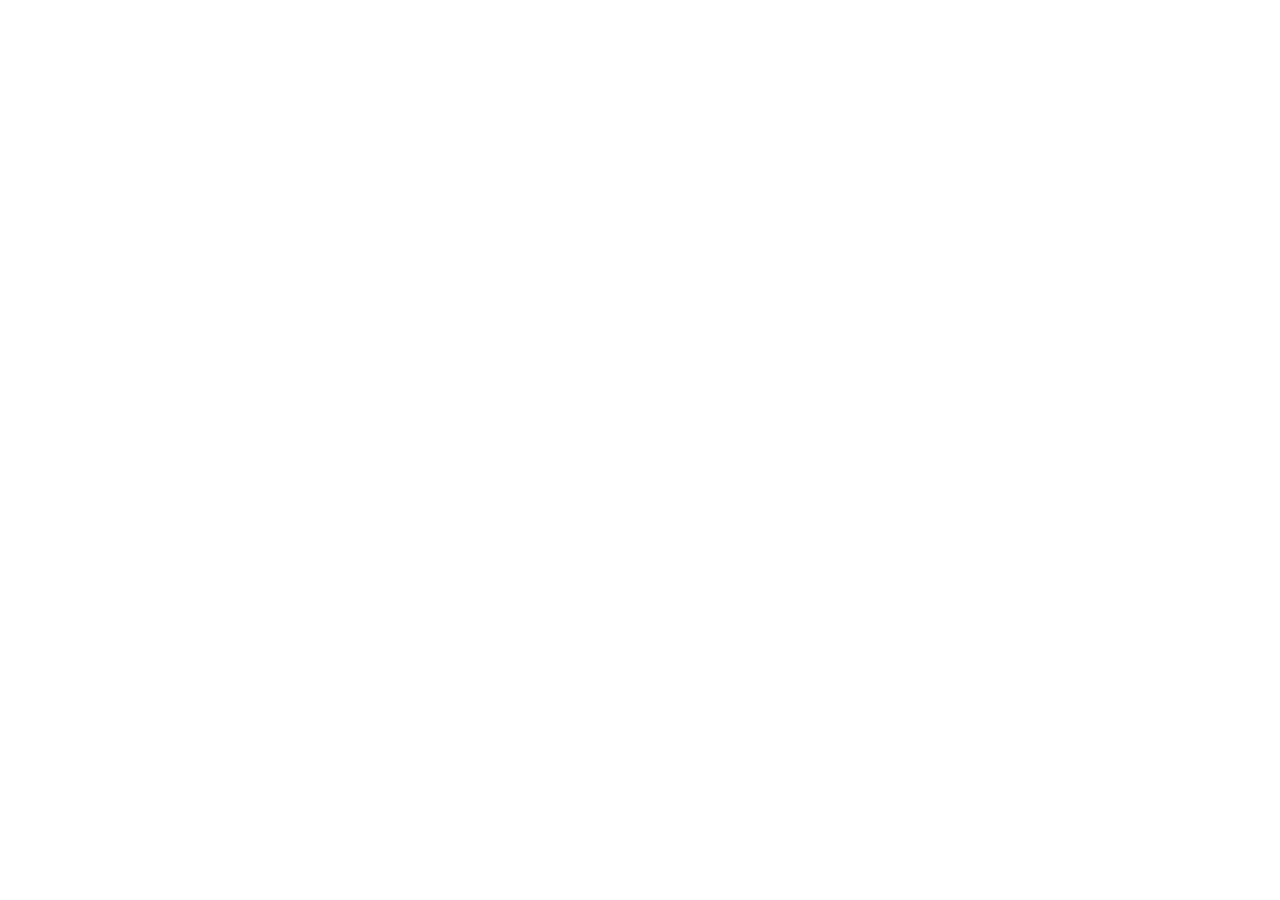
==== index.html @ 8da315e5 "ok" ====
<!DOCTYPE html >
 <html lang="pt-br">
 <head>
       <meta charset="UTF-8>
    <Title> PADARIADOELETEL
</head>
<body>       

    <h1>Bem vindo ao site da melhor pararia de londrina</h1> 

</body>
</
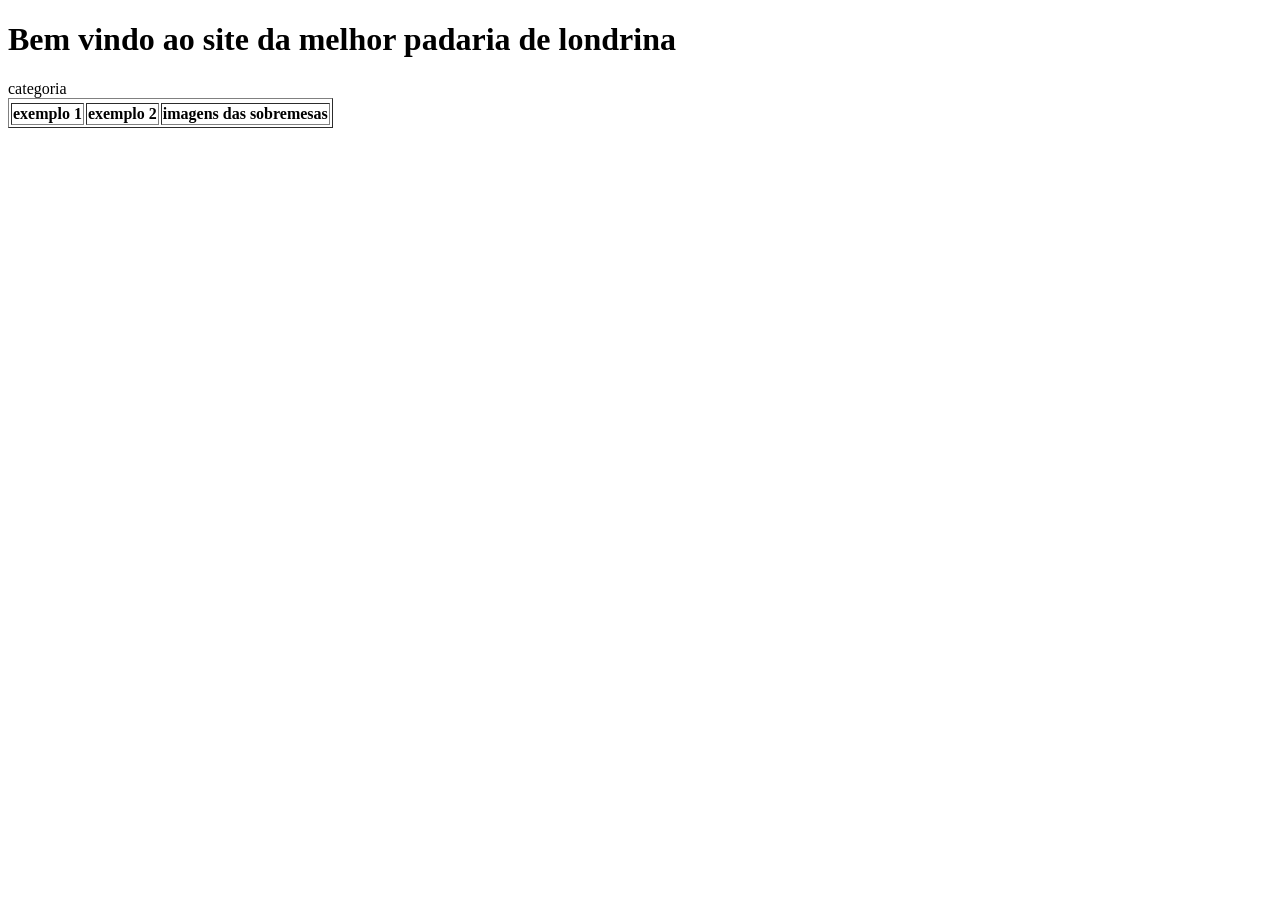
==== commit ac9a1abe: "ok" ====
--- a/index.html
+++ b/index.html
@@ -1,12 +1,20 @@
  <!DOCTYPE html >
  <html lang="pt-br">
  <head>
-       <meta charset="UTF-8>
-    <Title> PADARIADOELETEL
-</head>
-<body>       
+       <meta charset="UTF-8">
+       <Title PADARIADOELETEL</Title></Title>
+ </head>
+ <body>
 
-    <h1>Bem vindo ao site da melhor pararia de londrina</h1> 
+    <h1>Bem vindo ao site da melhor padaria de londrina</h1> 
+    
+    <table border="1">
+        <thead>
+            <tr>
+                   <tr>categoria</th>
+                   <th>exemplo 1</th>
+                   <th>exemplo 2</th>
+                   <th>imagens das sobremesas</th>
+               </tr>
 
-</body>
-</+
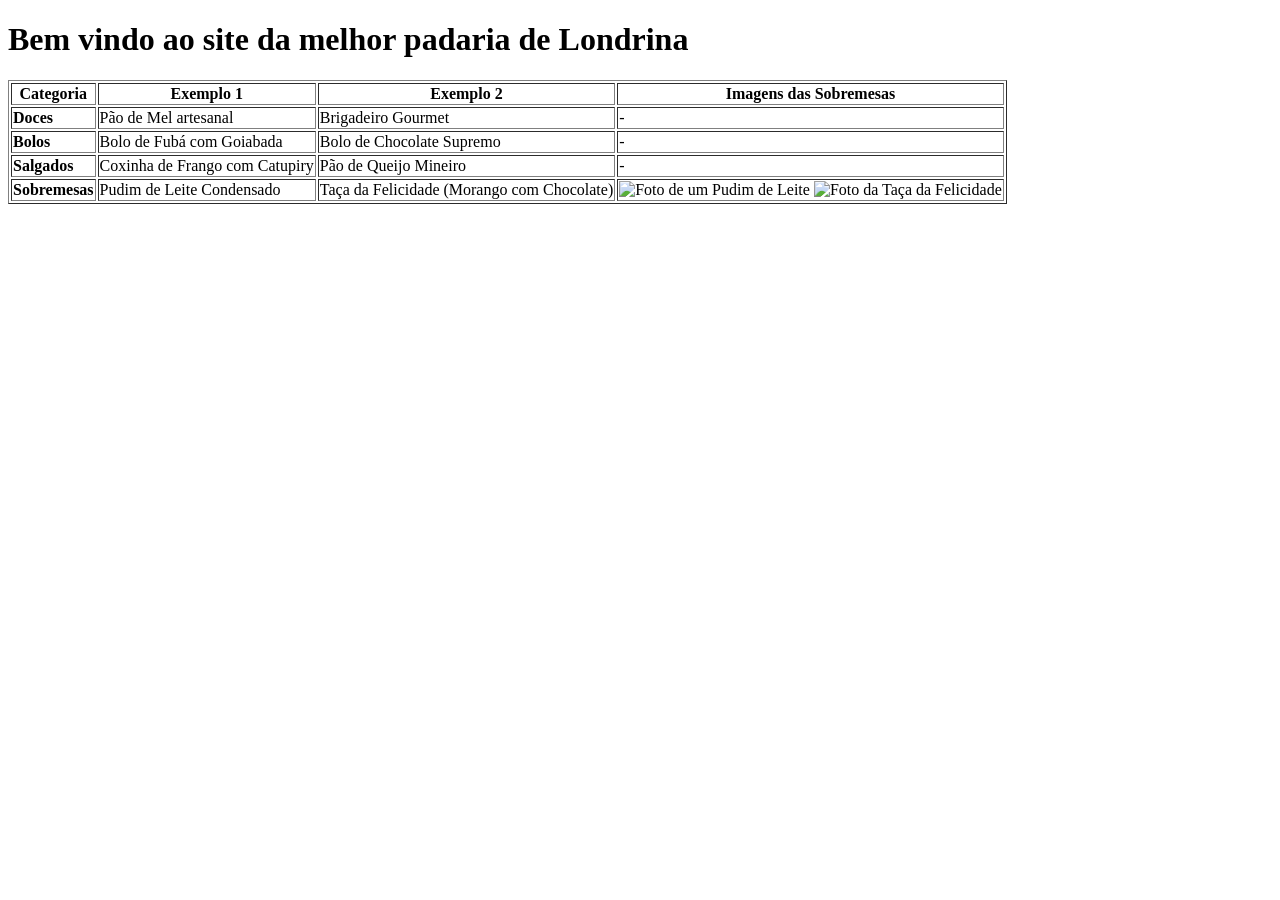
==== commit 9c8232cf: "ok" ====
--- a/index.html
+++ b/index.html
@@ -1,20 +1,98 @@
- <!DOCTYPE html >
- <html lang="pt-br">
- <head>
-       <meta charset="UTF-8">
-       <Title PADARIADOELETEL</Title></Title>
- </head>
- <body>
+<!DOCTYPE html>
+<html lang="pt-BR">
+<head>
+    <meta charset="UTF-8">
+    <title>Padaria em Londrina</title>
+</head>
+<body>
 
-    <h1>Bem vindo ao site da melhor padaria de londrina</h1> 
-    
+    <h1>Bem vindo ao site da melhor padaria de Londrina</h1>
+
     <table border="1">
         <thead>
             <tr>
-                   <tr>categoria</th>
-                   <th>exemplo 1</th>
-                   <th>exemplo 2</th>
-                   <th>imagens das sobremesas</th>
-               </tr>
+                <th>Categoria</th>
+                <th>Exemplo 1</th>
+                <th>Exemplo 2</th>
+                <th>Imagens das Sobremesas</th>
+            </tr>
+        </thead>
+
+       
+        <tbody>
+            <tr>
+                <td><strong>Doces</strong></td>
+                <td>Pão de Mel artesanal</td>
+                <td>Brigadeiro Gourmet</td>
+                <td>-</td>
+            </tr>
+            <tr>
+                <td><strong>Bolos</strong></td>
+                <td>Bolo de Fubá com Goiabada</td>
+                <td>Bolo de Chocolate Supremo</td>
+                <td>-</td>
+            </tr>
+            <tr>
+                <td><strong>Salgados</strong></td>
+                <td>Coxinha de Frango com Catupiry</td>
+                <td>Pão de Queijo Mineiro</td>
+                <td>-</td>
+            </tr>
+            <tr>
+                <td><strong>Sobremesas</strong></td>
+                <td>Pudim de Leite Condensado</td>
+                <td>Taça da Felicidade (Morango com Chocolate)</td>
+                <td>
+                    <img src="caminho-da-imagem-pudim.jpg" alt="Foto de um Pudim de Leite" width="100">
+                    <img src="caminho-da-imagem-taca.jpg" alt="Foto da Taça da Felicidade" width="100">
+                </td>
+            </tr>
+        </tbody>
+    </table>
+</body>
+</html>
+
+                    
 
 
+
+
+
+
+
+
+
+
+
+
+
+
+
+
+
+
+
+
+
+
+
+
+
+
+
+
+
+
+
+
+
+
+
+
+
+
+
+
+
+
+
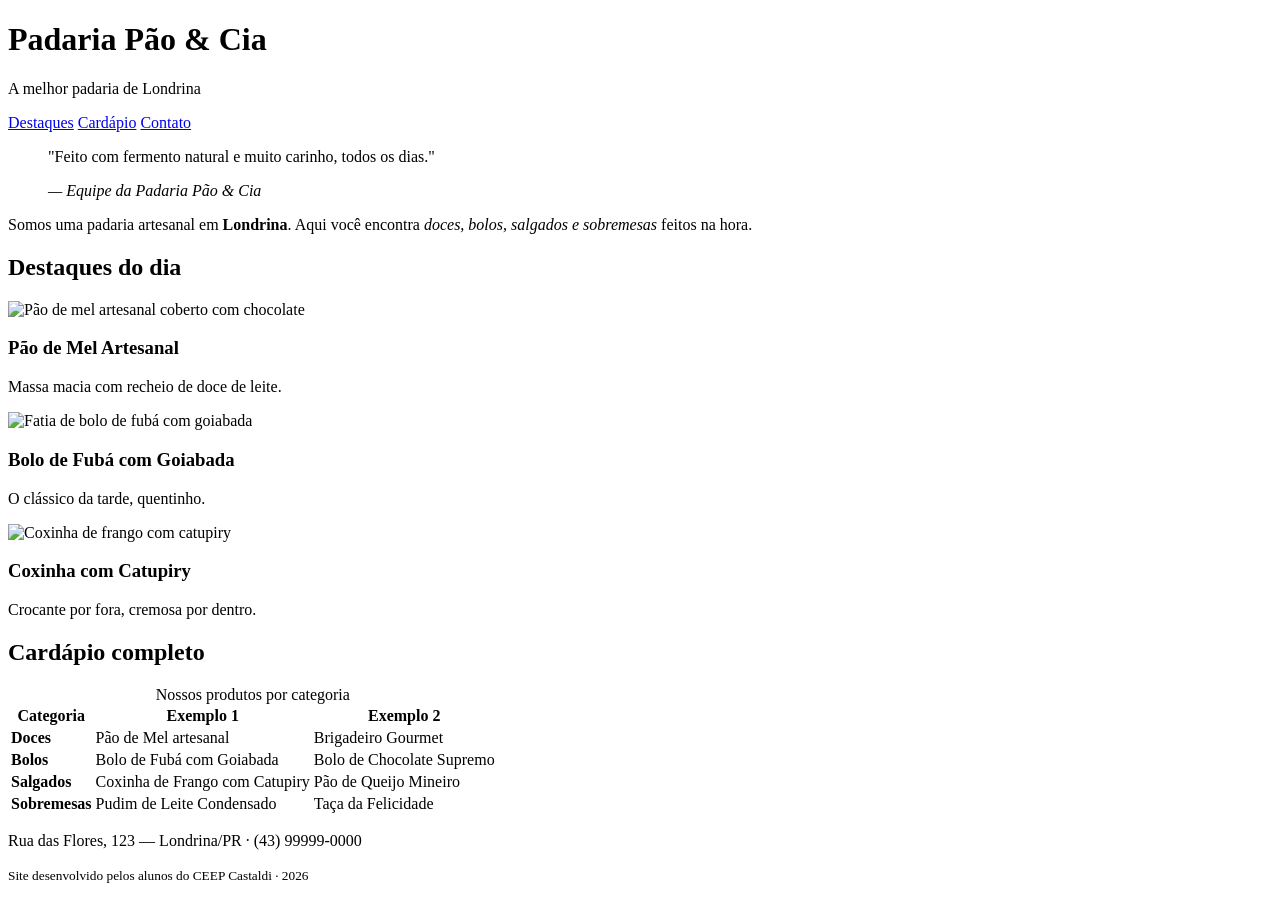
==== commit 6bdd3cc2: "ok" ====
--- a/index.html
+++ b/index.html
@@ -2,97 +2,104 @@
 <html lang="pt-BR">
 <head>
     <meta charset="UTF-8">
+    <meta name="viewport" content="width=device-width, initial-scale=1.0">
     <title>Padaria em Londrina</title>
+    <link rel="stylesheet" href="style.css">
 </head>
 <body>
 
-    <h1>Bem vindo ao site da melhor padaria de Londrina</h1>
+    <!-- CABEÇALHO: identidade + menu de navegação -->
+    <header class="cabecalho">
+        <h1>Padaria Pão &amp; Cia</h1>
+        <p class="subtitulo">A melhor padaria de Londrina</p>
+        <nav class="menu">
+            <a href="#destaques">Destaques</a>
+            <a href="#cardapio">Cardápio</a>
+            <a href="#contato">Contato</a>
+        </nav>
+    </header>
 
-    <table border="1">
-        <thead>
-            <tr>
-                <th>Categoria</th>
-                <th>Exemplo 1</th>
-                <th>Exemplo 2</th>
-                <th>Imagens das Sobremesas</th>
-            </tr>
-        </thead>
+    <main>
 
-       
-        <tbody>
-            <tr>
-                <td><strong>Doces</strong></td>
-                <td>Pão de Mel artesanal</td>
-                <td>Brigadeiro Gourmet</td>
-                <td>-</td>
-            </tr>
-            <tr>
-                <td><strong>Bolos</strong></td>
-                <td>Bolo de Fubá com Goiabada</td>
-                <td>Bolo de Chocolate Supremo</td>
-                <td>-</td>
-            </tr>
-            <tr>
-                <td><strong>Salgados</strong></td>
-                <td>Coxinha de Frango com Catupiry</td>
-                <td>Pão de Queijo Mineiro</td>
-                <td>-</td>
-            </tr>
-            <tr>
-                <td><strong>Sobremesas</strong></td>
-                <td>Pudim de Leite Condensado</td>
-                <td>Taça da Felicidade (Morango com Chocolate)</td>
-                <td>
-                    <img src="caminho-da-imagem-pudim.jpg" alt="Foto de um Pudim de Leite" width="100">
-                    <img src="caminho-da-imagem-taca.jpg" alt="Foto da Taça da Felicidade" width="100">
-                </td>
-            </tr>
-        </tbody>
-    </table>
+        <!-- APRESENTAÇÃO: tags de autoria (blockquote, cite, strong, em) -->
+        <section class="intro">
+            <blockquote>
+                <p>"Feito com fermento natural e muito carinho, todos os dias."</p>
+                <cite>— Equipe da Padaria Pão &amp; Cia</cite>
+            </blockquote>
+            <p>Somos uma padaria artesanal em <strong>Londrina</strong>. Aqui você encontra
+               <em>doces, bolos, salgados e sobremesas</em> feitos na hora.</p>
+        </section>
+
+        <!-- DESTAQUES: cards em Flexbox -->
+        <section id="destaques" class="destaques">
+            <h2>Destaques do dia</h2>
+            <div class="cards">
+                <article class="card">
+                    <!-- Troque a URL abaixo pelo caminho da sua foto: src="img/pao-de-mel.jpg" -->
+                    <img src="https://placehold.co/300x200?text=Pao+de+Mel" alt="Pão de mel artesanal coberto com chocolate">
+                    <h3>Pão de Mel Artesanal</h3>
+                    <p>Massa macia com recheio de doce de leite.</p>
+                </article>
+                <article class="card">
+                    <img src="https://placehold.co/300x200?text=Bolo+de+Fuba" alt="Fatia de bolo de fubá com goiabada">
+                    <h3>Bolo de Fubá com Goiabada</h3>
+                    <p>O clássico da tarde, quentinho.</p>
+                </article>
+                <article class="card">
+                    <img src="https://placehold.co/300x200?text=Coxinha" alt="Coxinha de frango com catupiry">
+                    <h3>Coxinha com Catupiry</h3>
+                    <p>Crocante por fora, cremosa por dentro.</p>
+                </article>
+            </div>
+        </section>
+
+        <!-- CARDÁPIO: a tabela original, agora semântica e estilizada -->
+        <section id="cardapio" class="cardapio">
+            <h2>Cardápio completo</h2>
+            <table class="tabela-cardapio">
+                <caption>Nossos produtos por categoria</caption>
+                <thead>
+                    <tr>
+                        <th scope="col">Categoria</th>
+                        <th scope="col">Exemplo 1</th>
+                        <th scope="col">Exemplo 2</th>
+                    </tr>
+                </thead>
+                <tbody>
+                    <tr>
+                        <td><strong>Doces</strong></td>
+                        <td>Pão de Mel artesanal</td>
+                        <td>Brigadeiro Gourmet</td>
+                    </tr>
+                    <tr>
+                        <td><strong>Bolos</strong></td>
+                        <td>Bolo de Fubá com Goiabada</td>
+                        <td>Bolo de Chocolate Supremo</td>
+                    </tr>
+                    <tr>
+                        <td><strong>Salgados</strong></td>
+                        <td>Coxinha de Frango com Catupiry</td>
+                        <td>Pão de Queijo Mineiro</td>
+                    </tr>
+                    <tr>
+                        <td><strong>Sobremesas</strong></td>
+                        <td>Pudim de Leite Condensado</td>
+                        <td>Taça da Felicidade</td>
+                    </tr>
+                </tbody>
+            </table>
+        </section>
+
+    </main>
+
+    <!-- RODAPÉ -->
+    <footer id="contato" class="rodape">
+        <p>Rua das Flores, 123 — Londrina/PR · (43) 99999-0000</p>
+        <p><small>Site desenvolvido pelos alunos do CEEP Castaldi · 2026</small></p>
+    </footer>
+
 </body>
 </html>
 
-                    
-
-
-
-
-
-
-
-
-
-
-
-
-
-
-
-
-
-
-
-
-
-
-
-
-
-
-
-
-
-
-
-
-
-
-
-
-
-
-
-
-
-
-
+ 
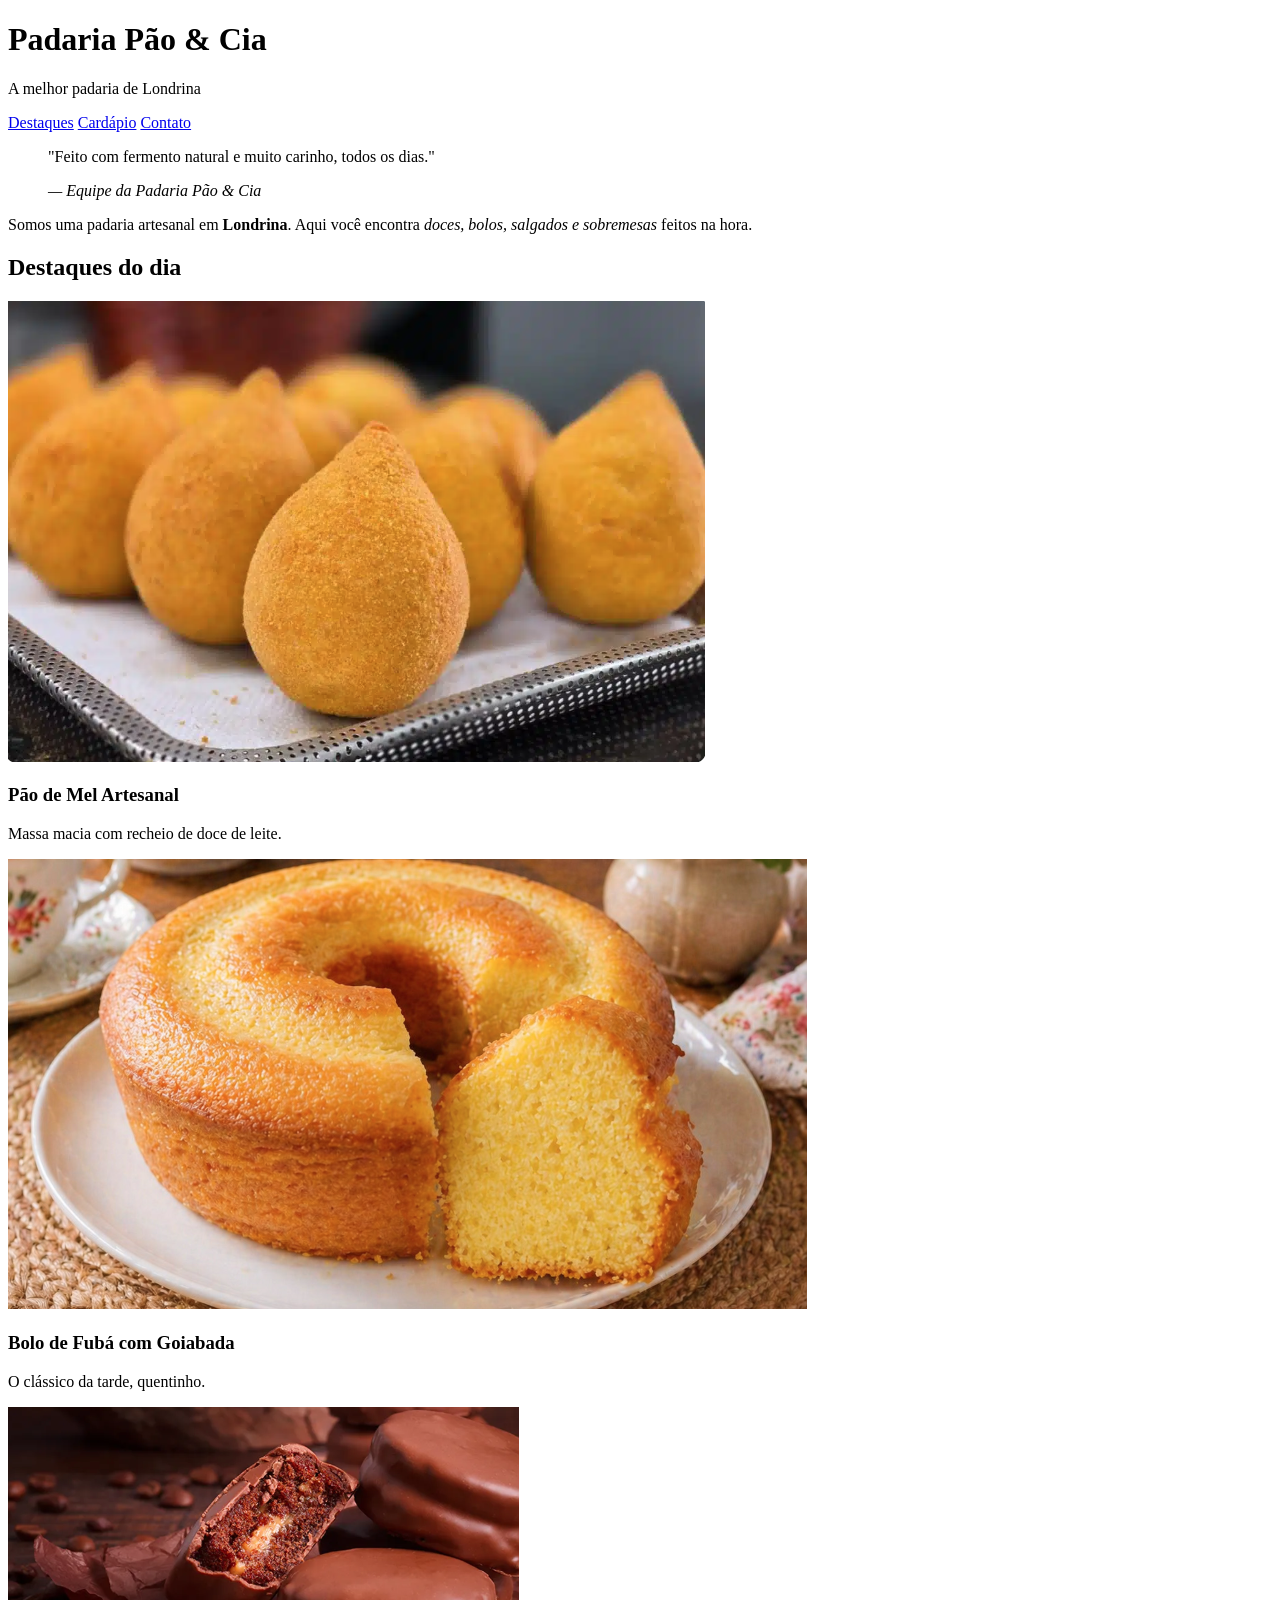
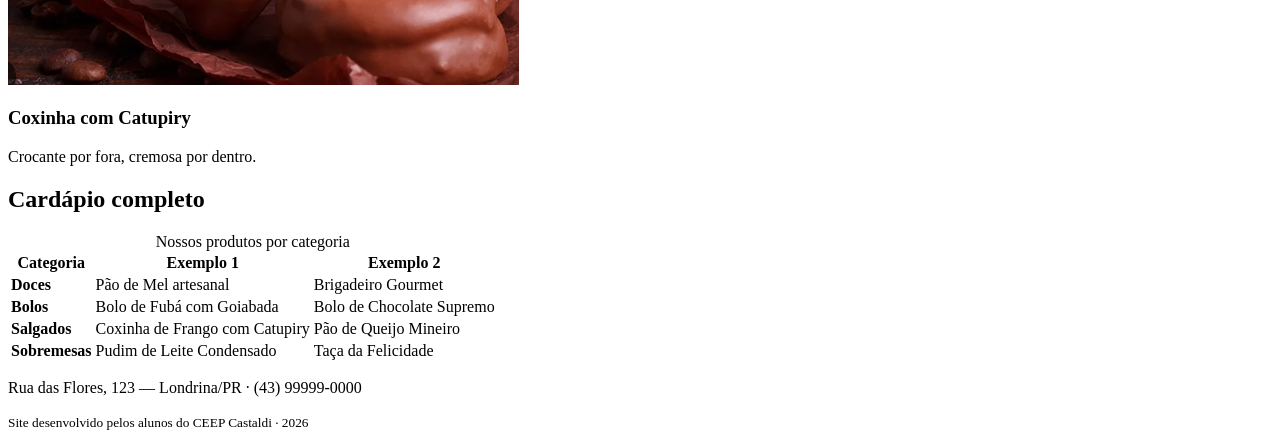
==== commit 6f19e753: "ok" ====
--- a/index.html
+++ b/index.html
@@ -37,17 +37,17 @@
             <div class="cards">
                 <article class="card">
                     <!-- Troque a URL abaixo pelo caminho da sua foto: src="img/pao-de-mel.jpg" -->
-                    <img src="https://placehold.co/300x200?text=Pao+de+Mel" alt="Pão de mel artesanal coberto com chocolate">
+                    <img src="Captura de tela de 2026-08-10 10-48-26.png" alt="Pão de mel artesanal coberto com chocolate">
                     <h3>Pão de Mel Artesanal</h3>
                     <p>Massa macia com recheio de doce de leite.</p>
                 </article>
                 <article class="card">
-                    <img src="https://placehold.co/300x200?text=Bolo+de+Fuba" alt="Fatia de bolo de fubá com goiabada">
+                    <img src="Captura de tela de 2026-08-10 10-45-18.png" alt="Fatia de bolo de fubá com goiabada">
                     <h3>Bolo de Fubá com Goiabada</h3>
                     <p>O clássico da tarde, quentinho.</p>
                 </article>
                 <article class="card">
-                    <img src="https://placehold.co/300x200?text=Coxinha" alt="Coxinha de frango com catupiry">
+                    <img src="Captura de tela de 2026-08-10 10-36-41.png" alt="Coxinha de frango com catupiry">
                     <h3>Coxinha com Catupiry</h3>
                     <p>Crocante por fora, cremosa por dentro.</p>
                 </article>
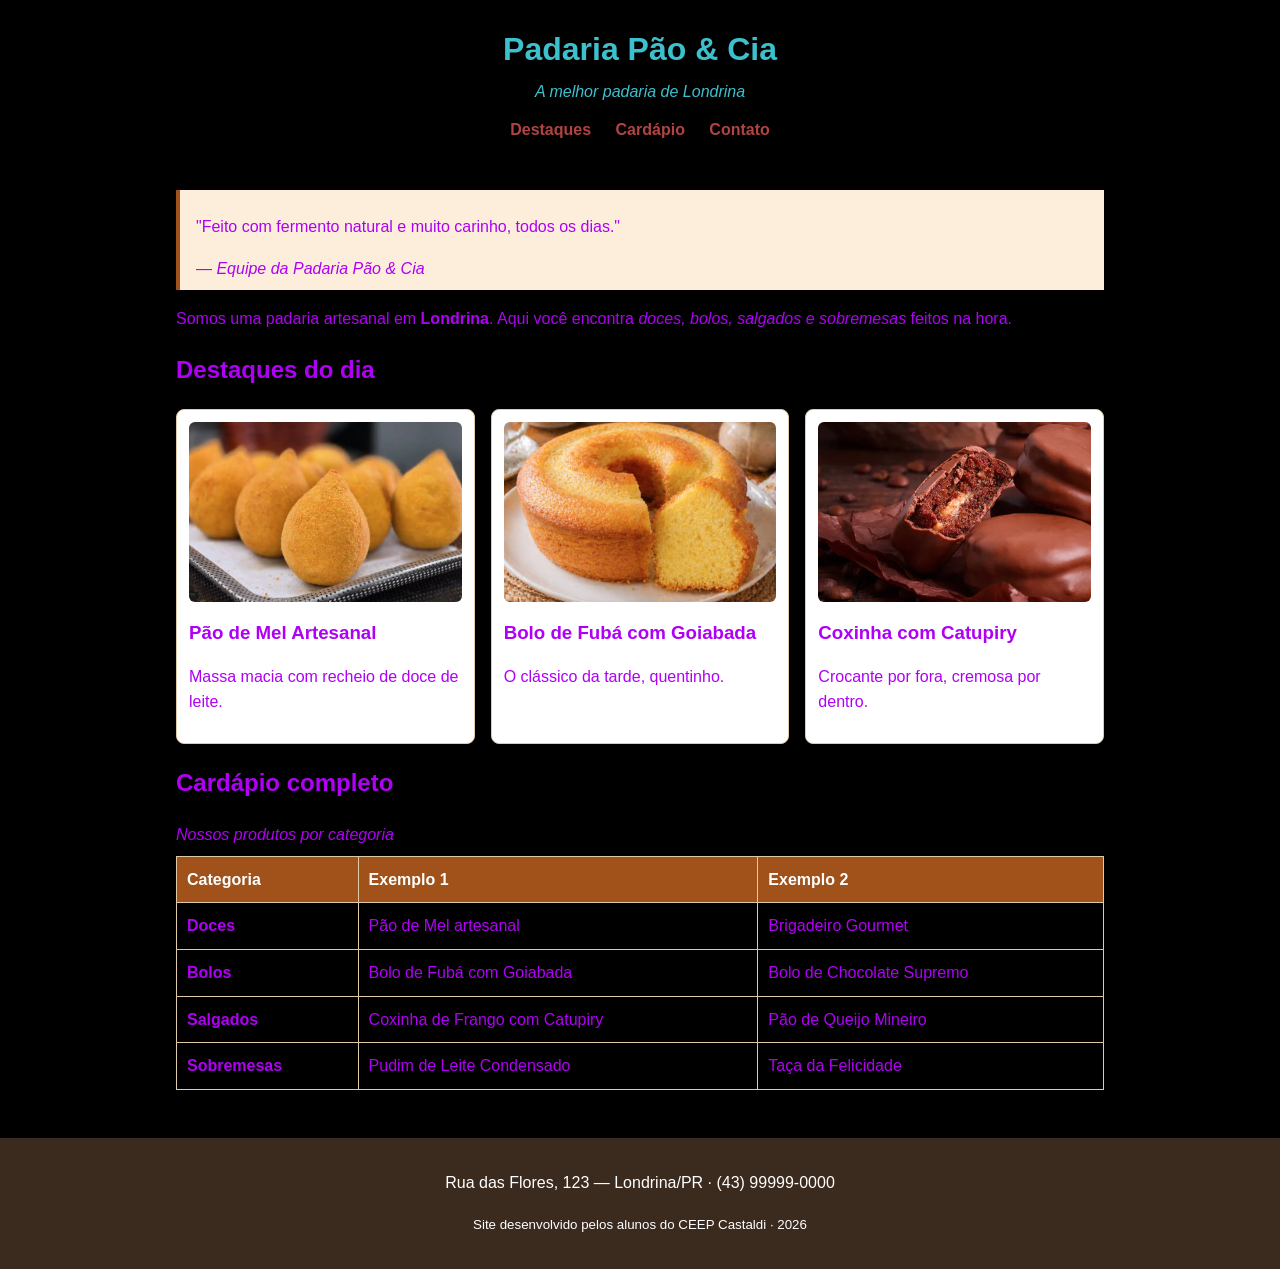
==== commit 888cf473: "ok" ====
--- a/index.html
+++ b/index.html
@@ -14,7 +14,7 @@
         <p class="subtitulo">A melhor padaria de Londrina</p>
         <nav class="menu">
             <a href="#destaques">Destaques</a>
-            <a href="#cardapio">Cardápio</a>
+            <a href="Cardapio.html">Cardápio</a>
             <a href="#contato">Contato</a>
         </nav>
     </header>
--- a/style.css
+++ b/style.css
@@ -0,0 +1,119 @@
+/* =========================================================
+   PADARIA PÃO & CIA — CSS do Encontro 1
+   Paleta com contraste aprovado no padrão WCAG AA
+   ========================================================= */
+
+/* box-sizing: a largura já inclui padding e borda (Box Model) */
+* {
+    box-sizing: border-box;
+}
+
+body {
+    font-family: Arial, Helvetica, sans-serif;
+    line-height: 1.6;
+    margin: 0;
+    color: #af00f5;             /* marrom escuro (texto) */
+    background-color: #000000;  /* creme (fundo) */
+}
+
+/* ===== Cabeçalho ===== */
+.cabecalho {
+    background-color: #000000;  /* âmbar escuro — texto branco tem contraste AA */
+    color: #3cc0ce;
+    text-align: center;
+    padding: 24px 16px;
+}
+
+.cabecalho h1 {
+    margin: 0;
+}
+
+.subtitulo {
+    margin: 4px 0 12px;
+    font-style: italic;
+}
+
+.menu a {
+    color: #b14343;
+    text-decoration: none;
+    margin: 0 10px;
+    font-weight: bold;
+}
+
+.menu a:hover {
+    text-decoration: underline;
+}
+
+/* ===== Área central ===== */
+main {
+    max-width: 960px;
+    margin: 0 auto;    /* centraliza a página */
+    padding: 24px 16px;
+}
+
+blockquote {
+    border-left: 4px solid #A0521A;
+    margin: 0 0 16px;
+    padding: 8px 16px;
+    background-color: #FDEEDC;
+}
+
+/* ===== Cards de destaque (Flexbox) ===== */
+.cards {
+    display: flex;         /* coloca os cards lado a lado */
+    flex-wrap: wrap;       /* quebra a linha em telas menores */
+    gap: 16px;             /* espaço entre os cards */
+}
+
+.card {
+    flex: 1 1 250px;       /* cresce, encolhe, largura base 250px */
+    border: 1px solid #E0C9A6;
+    border-radius: 8px;
+    padding: 12px;
+    background-color: #FFFFFF;
+}
+
+.card img {
+    width: 100%;
+    height: 180px;
+    object-fit: cover;     /* recorta a imagem sem deformar */
+    border-radius: 6px;
+}
+
+.card h3 {
+    margin: 8px 0 4px;
+}
+
+/* ===== Tabela do cardápio ===== */
+.tabela-cardapio {
+    width: 100%;
+    border-collapse: collapse;   /* junta as bordas das células */
+    margin-top: 8px;
+}
+
+.tabela-cardapio caption {
+    text-align: left;
+    font-style: italic;
+    margin-bottom: 8px;
+}
+
+.tabela-cardapio th,
+.tabela-cardapio td {
+    border: 1px solid #E0C9A6;
+    padding: 10px;
+    text-align: left;
+}
+
+.tabela-cardapio thead {
+    background-color: #A0521A;
+    color: #FFFFFF;
+}
+
+/* ===== Rodapé ===== */
+.rodape {
+    background-color: #3B2A1E;
+    color: #FFFFFF;
+    text-align: center;
+    padding: 16px;
+    margin-top: 24px;
+}
